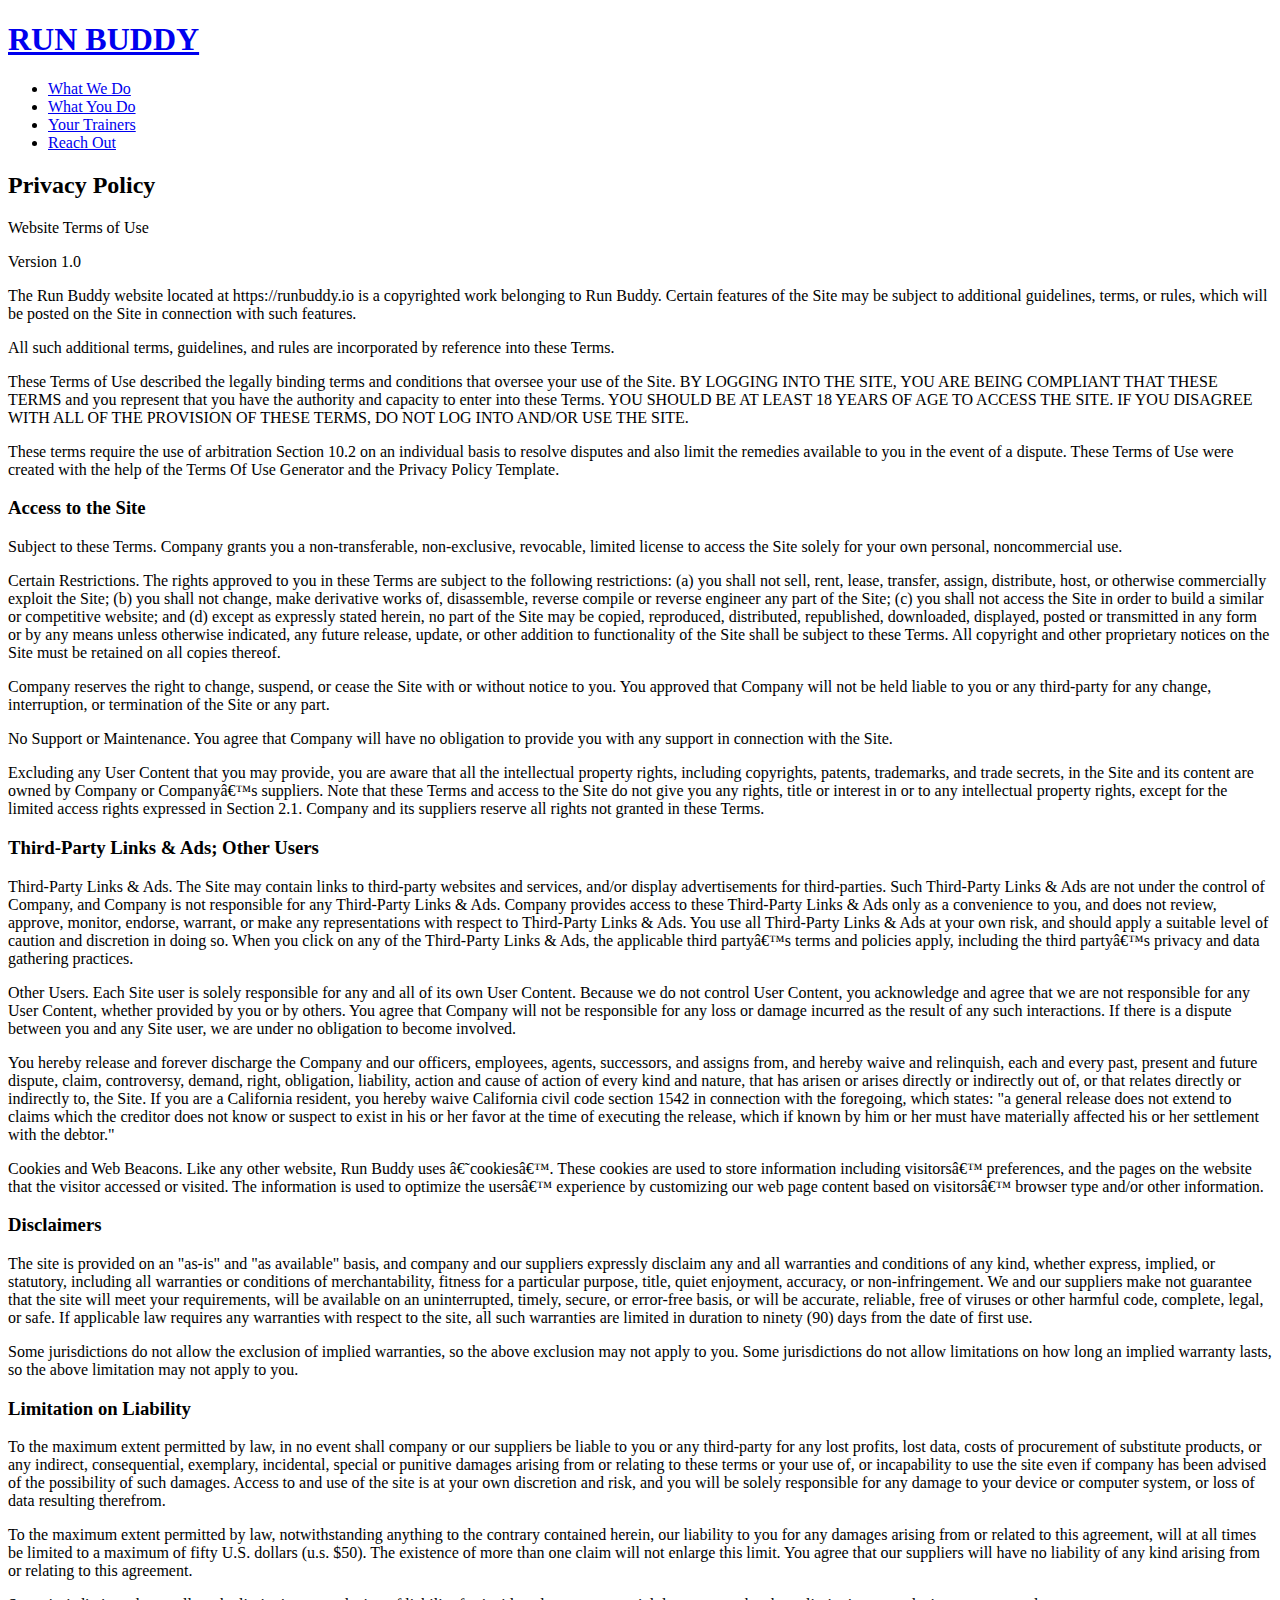
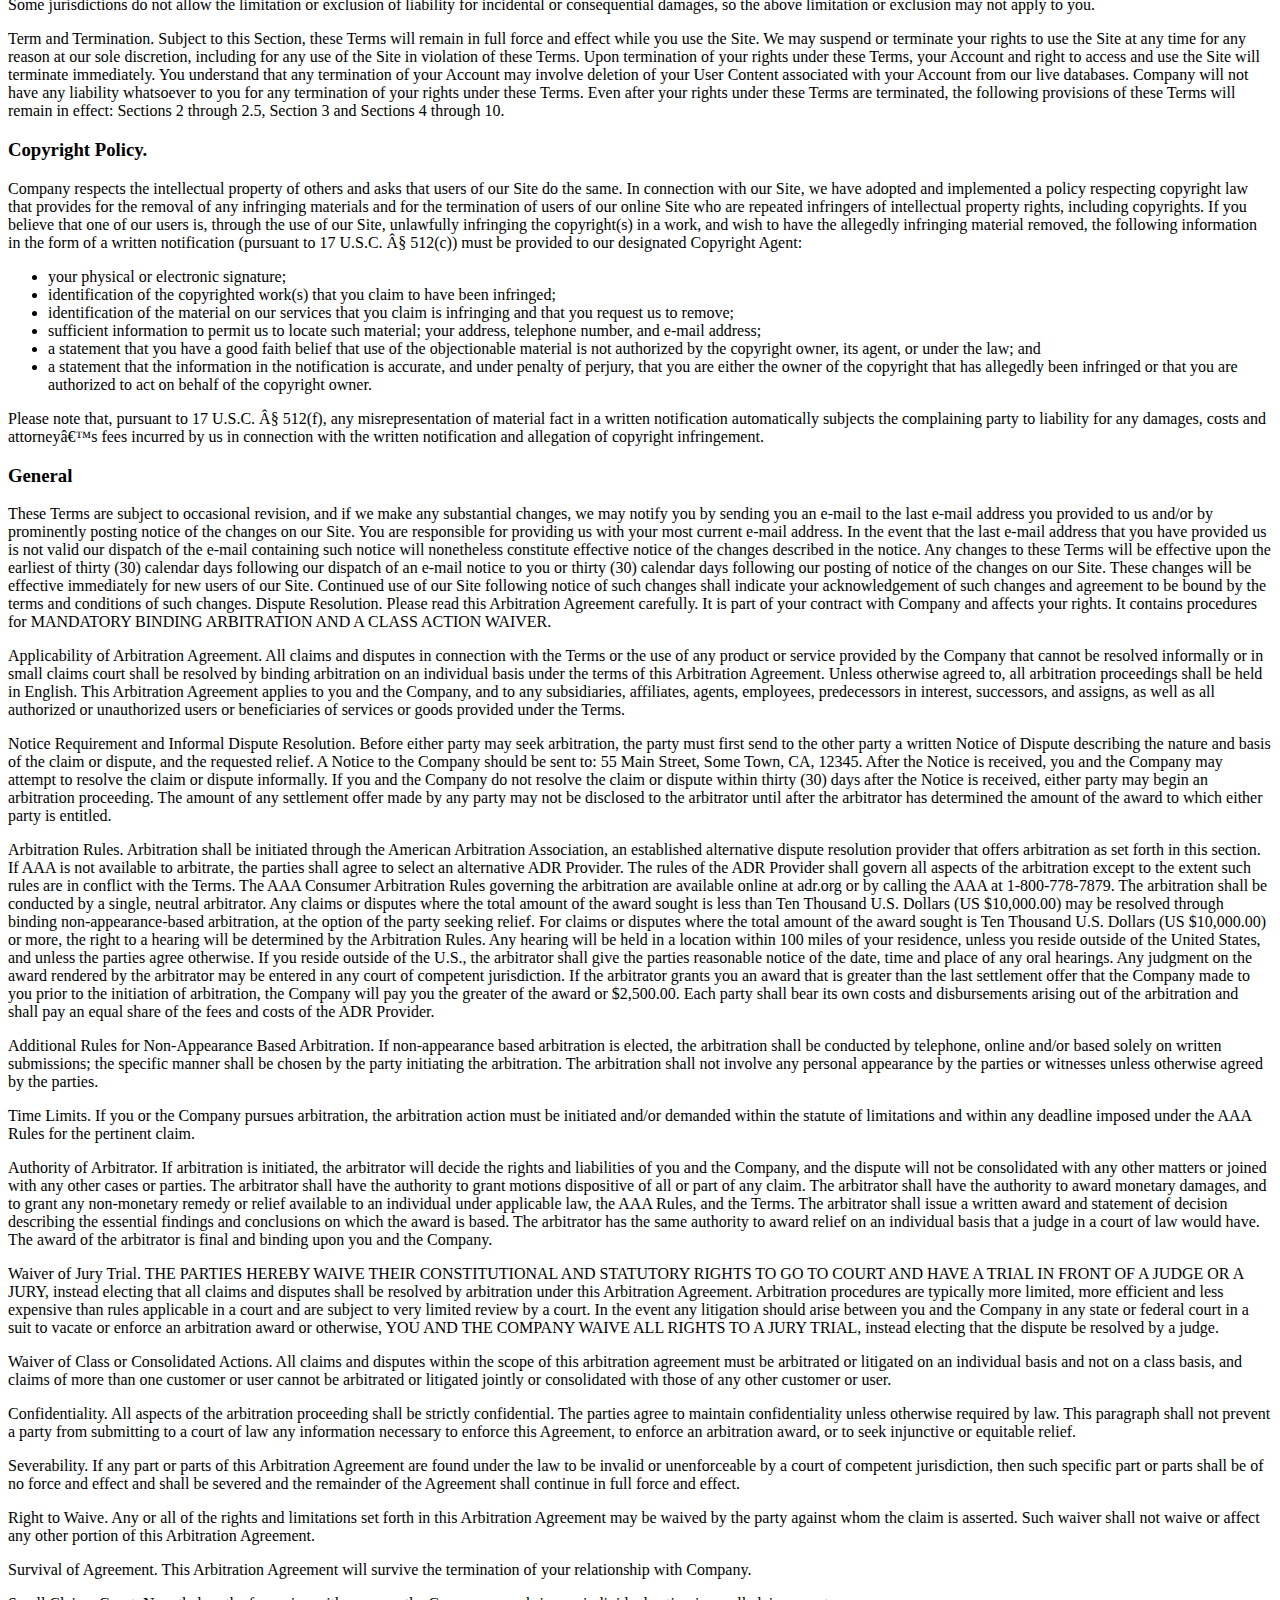
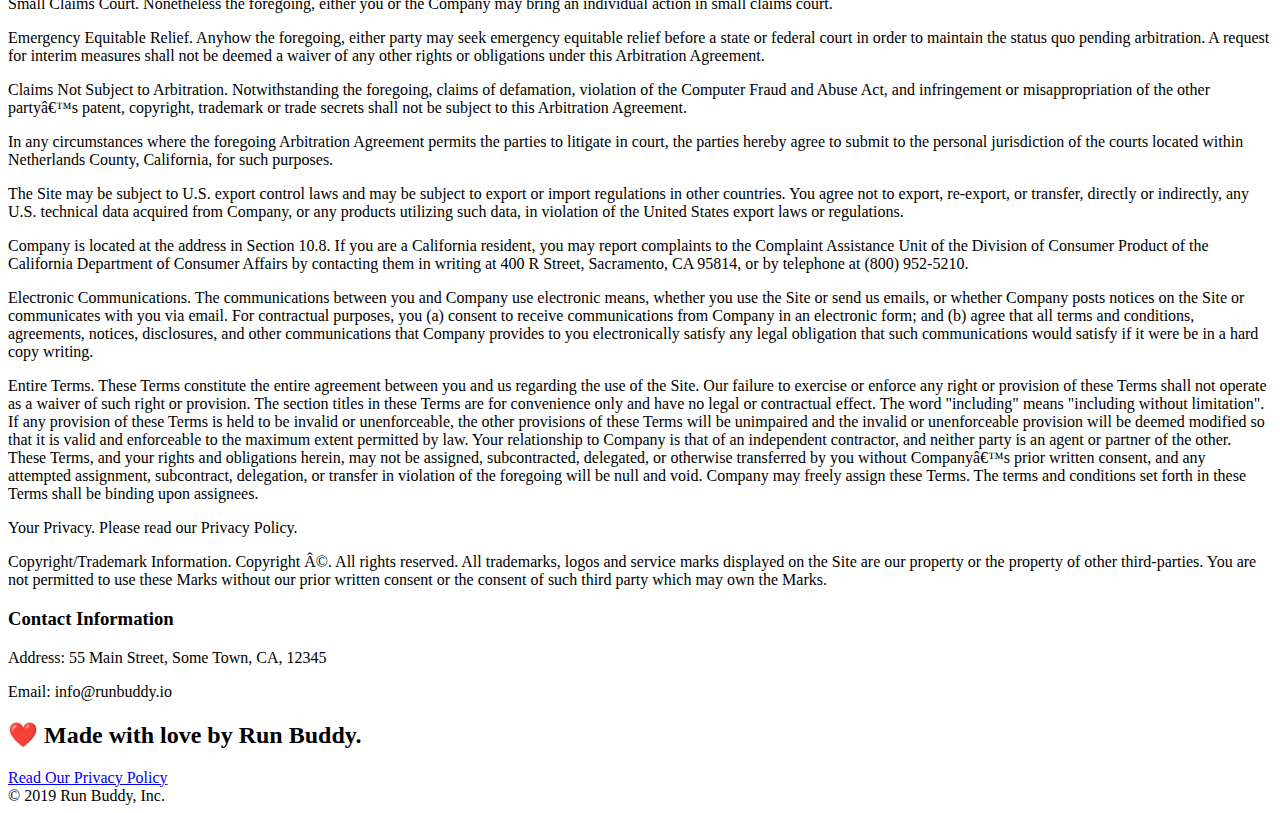
==== privacy-policy.html @ 506a87e5 "privacy policy beggining" ====
<!DOCTYPE html>
<html lang="en">
    <head>
        <meta charset="UTF-8"/>
        <title>Privacy Policy - Run Buddy</title>
    </head>
    <body>
    <header>    
        <h1>
            <a href="/">RUN BUDDY</a>
        </h1>
        <nav> 
            <ul>
                <!--List item element-->
                <li>
                    <!-- Anchor Element -->
                    <a href="./index.html#what-we-do">What We Do</a>
                </li>
                <li>
                    <a href="./index.html#what-you-do">What You Do</a>
                </li>
                <li>
                    <a href="./index.html#your-trainers">Your Trainers</a>
                </li>
                <li>
                    <a href="./index.html#reach-out">Reach Out</a>
                </li>
            </ul>
        </nav>
    </header>
    
    <section class="hero">
        <h2 class="page-title">
            Privacy Policy
        </h2>
    </section>
    <article class="secondary-content">
        <p>
            Website Terms of Use
          </p>
    
          <p>
            Version 1.0
          </p>
    
          <p>
            The Run Buddy website located at https://runbuddy.io is a copyrighted work belonging to Run Buddy. Certain
            features of the Site may be subject to additional guidelines, terms, or rules, which will be posted on the Site
            in connection with such features.
          </p>
    
          <p>
            All such additional terms, guidelines, and rules are incorporated by reference into these Terms.
          </p>
    
          <p>
            These Terms of Use described the legally binding terms and conditions that oversee your use of the Site. BY
            LOGGING INTO THE SITE, YOU ARE BEING COMPLIANT THAT THESE TERMS and you represent that you have the authority
            and capacity to enter into these Terms. YOU SHOULD BE AT LEAST 18 YEARS OF AGE TO ACCESS THE SITE. IF YOU
            DISAGREE WITH ALL OF THE PROVISION OF THESE TERMS, DO NOT LOG INTO AND/OR USE THE SITE.
          </p>
    
          <p>
            These terms require the use of arbitration Section 10.2 on an individual basis to resolve disputes and also
            limit the remedies available to you in the event of a dispute. These Terms of Use were created with the help of
            the Terms Of Use Generator and the Privacy Policy Template.
          </p>
    
          <h3>
            Access to the Site
          </h3>
    
          <p>
            Subject to these Terms. Company grants you a non-transferable, non-exclusive, revocable, limited license to
            access the Site solely for your own personal, noncommercial use.
          </p>
    
          <p>
            Certain Restrictions. The rights approved to you in these Terms are subject to the following restrictions: (a)
            you shall not sell, rent, lease, transfer, assign, distribute, host, or otherwise commercially exploit the Site;
            (b) you shall not change, make derivative works of, disassemble, reverse compile or reverse engineer any part of
            the Site; (c) you shall not access the Site in order to build a similar or competitive website; and (d) except
            as expressly stated herein, no part of the Site may be copied, reproduced, distributed, republished, downloaded,
            displayed, posted or transmitted in any form or by any means unless otherwise indicated, any future release,
            update, or other addition to functionality of the Site shall be subject to these Terms. All copyright and other
            proprietary notices on the Site must be retained on all copies thereof.
          </p>
    
          <p>
            Company reserves the right to change, suspend, or cease the Site with or without notice to you. You approved
            that Company will not be held liable to you or any third-party for any change, interruption, or termination of
            the Site or any part.
          </p>
    
          <p>
            No Support or Maintenance. You agree that Company will have no obligation to provide you with any support in
            connection with the Site.
          </p>
    
          <p>
            Excluding any User Content that you may provide, you are aware that all the intellectual property rights,
            including copyrights, patents, trademarks, and trade secrets, in the Site and its content are owned by Company
            or Companyâ€™s suppliers. Note that these Terms and access to the Site do not give you any rights, title or
            interest in or to any intellectual property rights, except for the limited access rights expressed in Section
            2.1. Company and its suppliers reserve all rights not granted in these Terms.
          </p>
    
          <h3>
            Third-Party Links & Ads; Other Users
          </h3>
    
          <p>
            Third-Party Links & Ads. The Site may contain links to third-party websites and services, and/or display
            advertisements for third-parties. Such Third-Party Links & Ads are not under the control of Company, and Company
            is not responsible for any Third-Party Links & Ads. Company provides access to these Third-Party Links & Ads
            only as a convenience to you, and does not review, approve, monitor, endorse, warrant, or make any
            representations with respect to Third-Party Links & Ads. You use all Third-Party Links & Ads at your own risk,
            and should apply a suitable level of caution and discretion in doing so. When you click on any of the
            Third-Party Links & Ads, the applicable third partyâ€™s terms and policies apply, including the third partyâ€™s
            privacy and data gathering practices.
          </p>
    
          <p>
            Other Users. Each Site user is solely responsible for any and all of its own User Content. Because we do not
            control User Content, you acknowledge and agree that we are not responsible for any User Content, whether
            provided by you or by others. You agree that Company will not be responsible for any loss or damage incurred as
            the result of any such interactions. If there is a dispute between you and any Site user, we are under no
            obligation to become involved.
          </p>
    
          <p>
            You hereby release and forever discharge the Company and our officers, employees, agents, successors, and
            assigns from, and hereby waive and relinquish, each and every past, present and future dispute, claim,
            controversy, demand, right, obligation, liability, action and cause of action of every kind and nature, that has
            arisen or arises directly or indirectly out of, or that relates directly or indirectly to, the Site. If you are
            a California resident, you hereby waive California civil code section 1542 in connection with the foregoing,
            which states: "a general release does not extend to claims which the creditor does not know or suspect to exist
            in his or her favor at the time of executing the release, which if known by him or her must have materially
            affected his or her settlement with the debtor."
          </p>
    
          <p>
            Cookies and Web Beacons. Like any other website, Run Buddy uses â€˜cookiesâ€™. These cookies are used to store
            information including visitorsâ€™ preferences, and the pages on the website that the visitor accessed or visited.
            The information is used to optimize the usersâ€™ experience by customizing our web page content based on visitorsâ€™
            browser type and/or other information.
          </p>
    
          <h3>
            Disclaimers
          </h3>
    
          <p>
            The site is provided on an "as-is" and "as available" basis, and company and our suppliers expressly disclaim
            any and all warranties and conditions of any kind, whether express, implied, or statutory, including all
            warranties or conditions of merchantability, fitness for a particular purpose, title, quiet enjoyment, accuracy,
            or non-infringement. We and our suppliers make not guarantee that the site will meet your requirements, will be
            available on an uninterrupted, timely, secure, or error-free basis, or will be accurate, reliable, free of
            viruses or other harmful code, complete, legal, or safe. If applicable law requires any warranties with respect
            to the site, all such warranties are limited in duration to ninety (90) days from the date of first use.
          </p>
    
          <p>
            Some jurisdictions do not allow the exclusion of implied warranties, so the above exclusion may not apply to
            you. Some jurisdictions do not allow limitations on how long an implied warranty lasts, so the above limitation
            may not apply to you.
          </p>
    
          <h3>
            Limitation on Liability
          </h3>
    
          <p>
            To the maximum extent permitted by law, in no event shall company or our suppliers be liable to you or any
            third-party for any lost profits, lost data, costs of procurement of substitute products, or any indirect,
            consequential, exemplary, incidental, special or punitive damages arising from or relating to these terms or
            your use of, or incapability to use the site even if company has been advised of the possibility of such
            damages. Access to and use of the site is at your own discretion and risk, and you will be solely responsible
            for any damage to your device or computer system, or loss of data resulting therefrom.
          </p>
    
          <p>
            To the maximum extent permitted by law, notwithstanding anything to the contrary contained herein, our liability
            to you for any damages arising from or related to this agreement, will at all times be limited to a maximum of
            fifty U.S. dollars (u.s. $50). The existence of more than one claim will not enlarge this limit. You agree that
            our suppliers will have no liability of any kind arising from or relating to this agreement.
          </p>
    
          <p>
            Some jurisdictions do not allow the limitation or exclusion of liability for incidental or consequential
            damages, so the above limitation or exclusion may not apply to you.
          </p>
    
          <p>
            Term and Termination. Subject to this Section, these Terms will remain in full force and effect while you use
            the Site. We may suspend or terminate your rights to use the Site at any time for any reason at our sole
            discretion, including for any use of the Site in violation of these Terms. Upon termination of your rights under
            these Terms, your Account and right to access and use the Site will terminate immediately. You understand that
            any termination of your Account may involve deletion of your User Content associated with your Account from our
            live databases. Company will not have any liability whatsoever to you for any termination of your rights under
            these Terms. Even after your rights under these Terms are terminated, the following provisions of these Terms
            will remain in effect: Sections 2 through 2.5, Section 3 and Sections 4 through 10.
          </p>
    
          <h3>
            Copyright Policy.
          </h3>
    
          <p>
            Company respects the intellectual property of others and asks that users of our Site do the same. In connection
            with our Site, we have adopted and implemented a policy respecting copyright law that provides for the removal
            of any infringing materials and for the termination of users of our online Site who are repeated infringers of
            intellectual property rights, including copyrights. If you believe that one of our users is, through the use of
            our Site, unlawfully infringing the copyright(s) in a work, and wish to have the allegedly infringing material
            removed, the following information in the form of a written notification (pursuant to 17 U.S.C. Â§ 512(c)) must
            be provided to our designated Copyright Agent:
          </p>
    
          <ul>
            <li>
              your physical or electronic signature;
            </li>
            <li>
              identification of the copyrighted work(s) that you claim to have been infringed;
            </li>
            <li>
              identification of the material on our services that you claim is infringing and that you request us to remove;
            </li>
            <li>
              sufficient information to permit us to locate such material; your address, telephone number, and e-mail
              address;
            </li>
            <li>
              a statement that you have a good faith belief that use of the objectionable material is not authorized by the
              copyright owner, its agent, or under the law; and
            </li>
            <li>
              a statement that the information in the notification is accurate, and under penalty of perjury, that you are
              either the owner of the copyright that has allegedly been infringed or that you are authorized to act on
              behalf of the copyright owner.
            </li>
          </ul>
    
          <p>
            Please note that, pursuant to 17 U.S.C. Â§ 512(f), any misrepresentation of material fact in a written
            notification automatically subjects the complaining party to liability for any damages, costs and attorneyâ€™s
            fees incurred by us in connection with the written notification and allegation of copyright infringement.
          </p>
    
          <h3>
            General
          </h3>
    
          <p>
            These Terms are subject to occasional revision, and if we make any substantial changes, we may notify you by
            sending you an e-mail to the last e-mail address you provided to us and/or by prominently posting notice of the
            changes on our Site. You are responsible for providing us with your most current e-mail address. In the event
            that the last e-mail address that you have provided us is not valid our dispatch of the e-mail containing such
            notice will nonetheless constitute effective notice of the changes described in the notice. Any changes to these
            Terms will be effective upon the earliest of thirty (30) calendar days following our dispatch of an e-mail
            notice to you or thirty (30) calendar days following our posting of notice of the changes on our Site. These
            changes will be effective immediately for new users of our Site. Continued use of our Site following notice of
            such changes shall indicate your acknowledgement of such changes and agreement to be bound by the terms and
            conditions of such changes. Dispute Resolution. Please read this Arbitration Agreement carefully. It is part of
            your contract with Company and affects your rights. It contains procedures for MANDATORY BINDING ARBITRATION AND
            A CLASS ACTION WAIVER.
          </p>
    
          <p>
            Applicability of Arbitration Agreement. All claims and disputes in connection with the Terms or the use of any
            product or service provided by the Company that cannot be resolved informally or in small claims court shall be
            resolved by binding arbitration on an individual basis under the terms of this Arbitration Agreement. Unless
            otherwise agreed to, all arbitration proceedings shall be held in English. This Arbitration Agreement applies to
            you and the Company, and to any subsidiaries, affiliates, agents, employees, predecessors in interest,
            successors, and assigns, as well as all authorized or unauthorized users or beneficiaries of services or goods
            provided under the Terms.
          </p>
    
          <p>
            Notice Requirement and Informal Dispute Resolution. Before either party may seek arbitration, the party must
            first send to the other party a written Notice of Dispute describing the nature and basis of the claim or
            dispute, and the requested relief. A Notice to the Company should be sent to: 55 Main Street, Some Town, CA,
            12345. After the Notice is received, you and the Company may attempt to resolve the claim or dispute informally.
            If you and the Company do not resolve the claim or dispute within thirty (30) days after the Notice is received,
            either party may begin an arbitration proceeding. The amount of any settlement offer made by any party may not
            be disclosed to the arbitrator until after the arbitrator has determined the amount of the award to which either
            party is entitled.
          </p>
    
          <p>
            Arbitration Rules. Arbitration shall be initiated through the American Arbitration Association, an established
            alternative dispute resolution provider that offers arbitration as set forth in this section. If AAA is not
            available to arbitrate, the parties shall agree to select an alternative ADR Provider. The rules of the ADR
            Provider shall govern all aspects of the arbitration except to the extent such rules are in conflict with the
            Terms. The AAA Consumer Arbitration Rules governing the arbitration are available online at adr.org or by
            calling the AAA at 1-800-778-7879. The arbitration shall be conducted by a single, neutral arbitrator. Any
            claims or disputes where the total amount of the award sought is less than Ten Thousand U.S. Dollars (US
            $10,000.00) may be resolved through binding non-appearance-based arbitration, at the option of the party seeking
            relief. For claims or disputes where the total amount of the award sought is Ten Thousand U.S. Dollars (US
            $10,000.00) or more, the right to a hearing will be determined by the Arbitration Rules. Any hearing will be
            held in a location within 100 miles of your residence, unless you reside outside of the United States, and
            unless the parties agree otherwise. If you reside outside of the U.S., the arbitrator shall give the parties
            reasonable notice of the date, time and place of any oral hearings. Any judgment on the award rendered by the
            arbitrator may be entered in any court of competent jurisdiction. If the arbitrator grants you an award that is
            greater than the last settlement offer that the Company made to you prior to the initiation of arbitration, the
            Company will pay you the greater of the award or $2,500.00. Each party shall bear its own costs and
            disbursements arising out of the arbitration and shall pay an equal share of the fees and costs of the ADR
            Provider.
          </p>
    
          <p>
            Additional Rules for Non-Appearance Based Arbitration. If non-appearance based arbitration is elected, the
            arbitration shall be conducted by telephone, online and/or based solely on written submissions; the specific
            manner shall be chosen by the party initiating the arbitration. The arbitration shall not involve any personal
            appearance by the parties or witnesses unless otherwise agreed by the parties.
          </p>
    
          <p>
            Time Limits. If you or the Company pursues arbitration, the arbitration action must be initiated and/or demanded
            within the statute of limitations and within any deadline imposed under the AAA Rules for the pertinent claim.
          </p>
    
          <p>
            Authority of Arbitrator. If arbitration is initiated, the arbitrator will decide the rights and liabilities of
            you and the Company, and the dispute will not be consolidated with any other matters or joined with any other
            cases or parties. The arbitrator shall have the authority to grant motions dispositive of all or part of any
            claim. The arbitrator shall have the authority to award monetary damages, and to grant any non-monetary remedy
            or relief available to an individual under applicable law, the AAA Rules, and the Terms. The arbitrator shall
            issue a written award and statement of decision describing the essential findings and conclusions on which the
            award is based. The arbitrator has the same authority to award relief on an individual basis that a judge in a
            court of law would have. The award of the arbitrator is final and binding upon you and the Company.
          </p>
    
          <p>
            Waiver of Jury Trial. THE PARTIES HEREBY WAIVE THEIR CONSTITUTIONAL AND STATUTORY RIGHTS TO GO TO COURT AND HAVE
            A TRIAL IN FRONT OF A JUDGE OR A JURY, instead electing that all claims and disputes shall be resolved by
            arbitration under this Arbitration Agreement. Arbitration procedures are typically more limited, more efficient
            and less expensive than rules applicable in a court and are subject to very limited review by a court. In the
            event any litigation should arise between you and the Company in any state or federal court in a suit to vacate
            or enforce an arbitration award or otherwise, YOU AND THE COMPANY WAIVE ALL RIGHTS TO A JURY TRIAL, instead
            electing that the dispute be resolved by a judge.
          </p>
    
          <p>
            Waiver of Class or Consolidated Actions. All claims and disputes within the scope of this arbitration agreement
            must be arbitrated or litigated on an individual basis and not on a class basis, and claims of more than one
            customer or user cannot be arbitrated or litigated jointly or consolidated with those of any other customer or
            user.
          </p>
    
          <p>
            Confidentiality. All aspects of the arbitration proceeding shall be strictly confidential. The parties agree to
            maintain confidentiality unless otherwise required by law. This paragraph shall not prevent a party from
            submitting to a court of law any information necessary to enforce this Agreement, to enforce an arbitration
            award, or to seek injunctive or equitable relief.
          </p>
    
          <p>
            Severability. If any part or parts of this Arbitration Agreement are found under the law to be invalid or
            unenforceable by a court of competent jurisdiction, then such specific part or parts shall be of no force and
            effect and shall be severed and the remainder of the Agreement shall continue in full force and effect.
          </p>
    
          <p>
            Right to Waive. Any or all of the rights and limitations set forth in this Arbitration Agreement may be waived
            by the party against whom the claim is asserted. Such waiver shall not waive or affect any other portion of this
            Arbitration Agreement.
          </p>
    
          <p>
            Survival of Agreement. This Arbitration Agreement will survive the termination of your relationship with
            Company.
          </p>
    
          <p>
            Small Claims Court. Nonetheless the foregoing, either you or the Company may bring an individual action in small
            claims court.
          </p>
    
          <p>
            Emergency Equitable Relief. Anyhow the foregoing, either party may seek emergency equitable relief before a
            state or federal court in order to maintain the status quo pending arbitration. A request for interim measures
            shall not be deemed a waiver of any other rights or obligations under this Arbitration Agreement.
          </p>
    
          <p>
            Claims Not Subject to Arbitration. Notwithstanding the foregoing, claims of defamation, violation of the
            Computer Fraud and Abuse Act, and infringement or misappropriation of the other partyâ€™s patent, copyright,
            trademark or trade secrets shall not be subject to this Arbitration Agreement.
          </p>
    
          <p>
            In any circumstances where the foregoing Arbitration Agreement permits the parties to litigate in court, the
            parties hereby agree to submit to the personal jurisdiction of the courts located within Netherlands County,
            California, for such purposes.
          </p>
    
          <p>
            The Site may be subject to U.S. export control laws and may be subject to export or import regulations in other
            countries. You agree not to export, re-export, or transfer, directly or indirectly, any U.S. technical data
            acquired from Company, or any products utilizing such data, in violation of the United States export laws or
            regulations.
          </p>
    
          <p>
            Company is located at the address in Section 10.8. If you are a California resident, you may report complaints
            to the Complaint Assistance Unit of the Division of Consumer Product of the California Department of Consumer
            Affairs by contacting them in writing at 400 R Street, Sacramento, CA 95814, or by telephone at (800) 952-5210.
          </p>
    
          <p>
            Electronic Communications. The communications between you and Company use electronic means, whether you use the
            Site or send us emails, or whether Company posts notices on the Site or communicates with you via email. For
            contractual purposes, you (a) consent to receive communications from Company in an electronic form; and (b)
            agree that all terms and conditions, agreements, notices, disclosures, and other communications that Company
            provides to you electronically satisfy any legal obligation that such communications would satisfy if it were be
            in a hard copy writing.
          </p>
    
          <p>
            Entire Terms. These Terms constitute the entire agreement between you and us regarding the use of the Site. Our
            failure to exercise or enforce any right or provision of these Terms shall not operate as a waiver of such right
            or provision. The section titles in these Terms are for convenience only and have no legal or contractual
            effect. The word "including" means "including without limitation". If any provision of these Terms is held to be
            invalid or unenforceable, the other provisions of these Terms will be unimpaired and the invalid or
            unenforceable provision will be deemed modified so that it is valid and enforceable to the maximum extent
            permitted by law. Your relationship to Company is that of an independent contractor, and neither party is an
            agent or partner of the other. These Terms, and your rights and obligations herein, may not be assigned,
            subcontracted, delegated, or otherwise transferred by you without Companyâ€™s prior written consent, and any
            attempted assignment, subcontract, delegation, or transfer in violation of the foregoing will be null and void.
            Company may freely assign these Terms. The terms and conditions set forth in these Terms shall be binding upon
            assignees.
          </p>
    
          <p>
            Your Privacy. Please read our Privacy Policy.
          </p>
    
          <p>
            Copyright/Trademark Information. Copyright Â©. All rights reserved. All trademarks, logos and service marks
            displayed on the Site are our property or the property of other third-parties. You are not permitted to use
            these Marks without our prior written consent or the consent of such third party which may own the Marks.
          </p>
    
          <h3>
            Contact Information
          </h3>
    
          <p>
            Address: 55 Main Street, Some Town, CA, 12345
          </p>
    
          <p>
            Email: info@runbuddy.io
          </p>
    </article>

      <footer>
        <h2> &#10084;&#65039 Made with love by Run Buddy.</h2>
        <div>
            <a href="./privacy-policy.html">Read Our Privacy Policy</a><br/>
            &copy; 2019 Run Buddy, Inc.
        </div>
    </footer>
    </body>
</html>
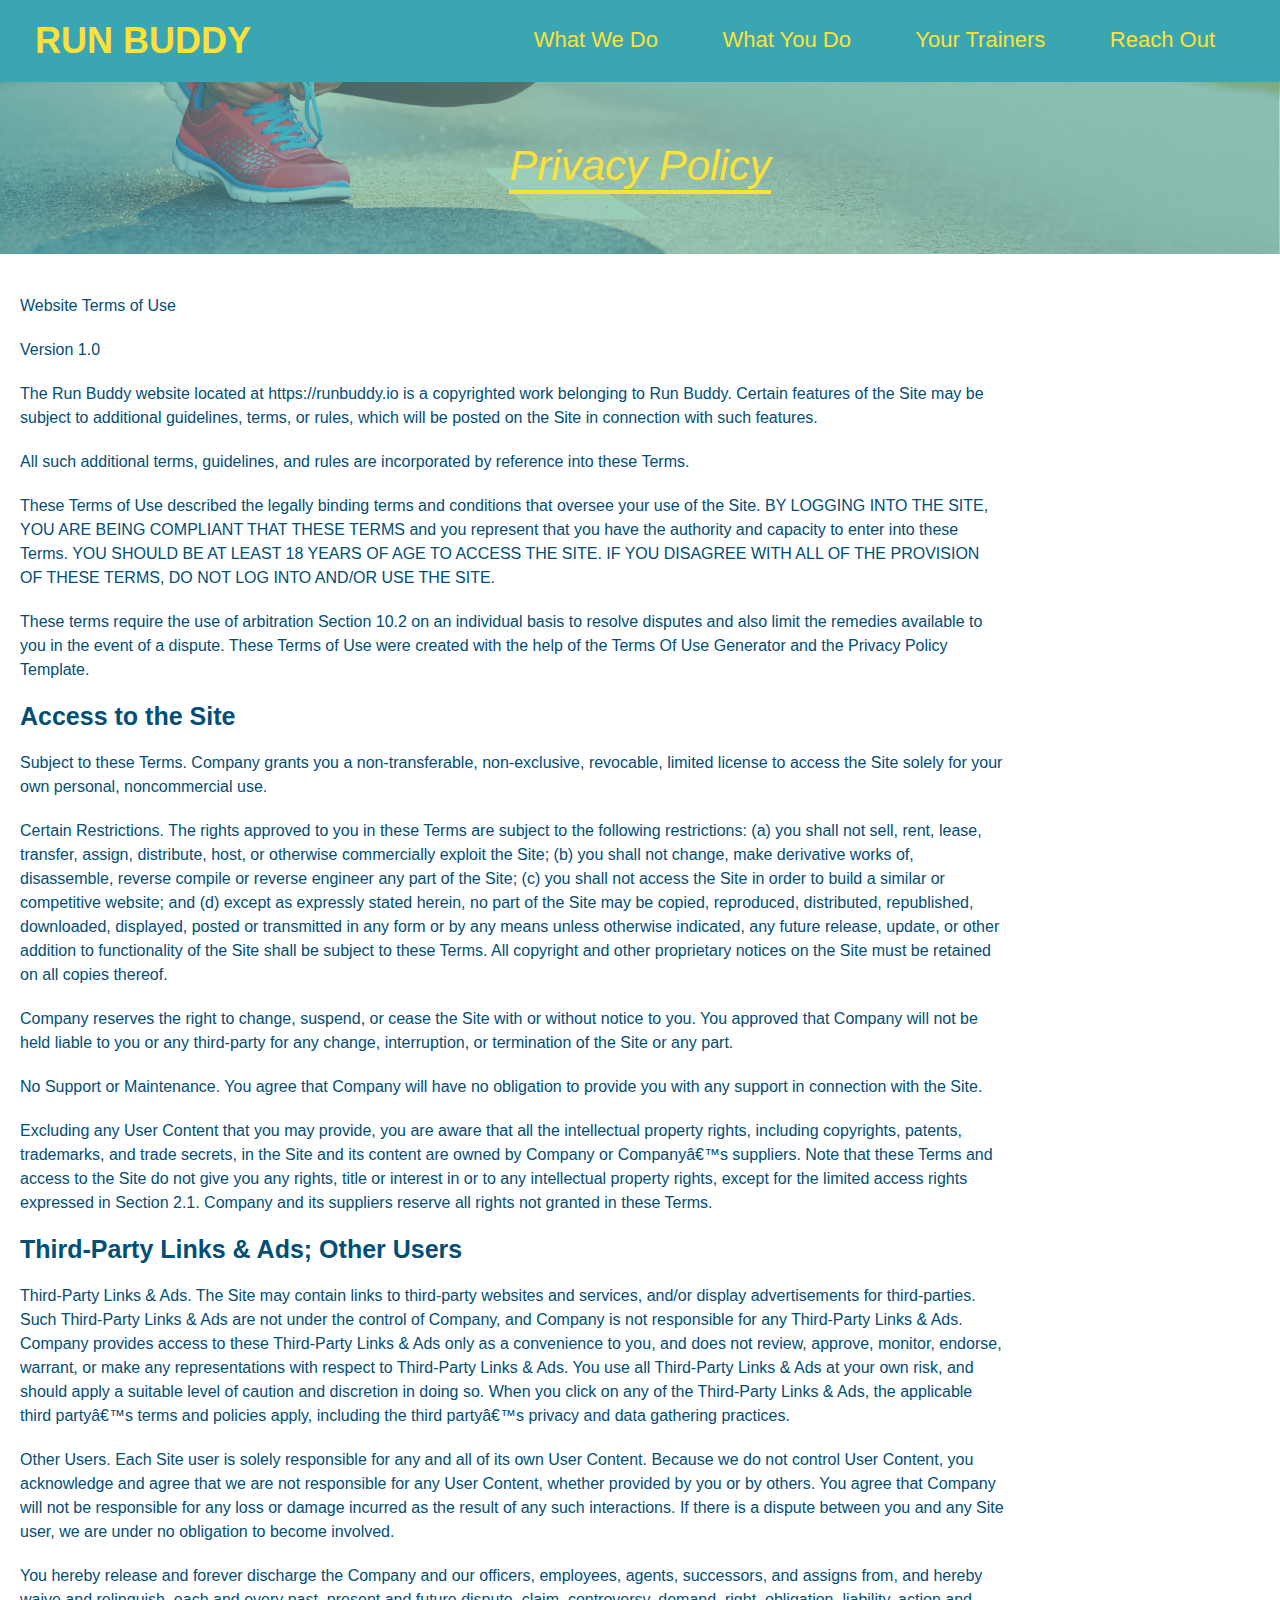
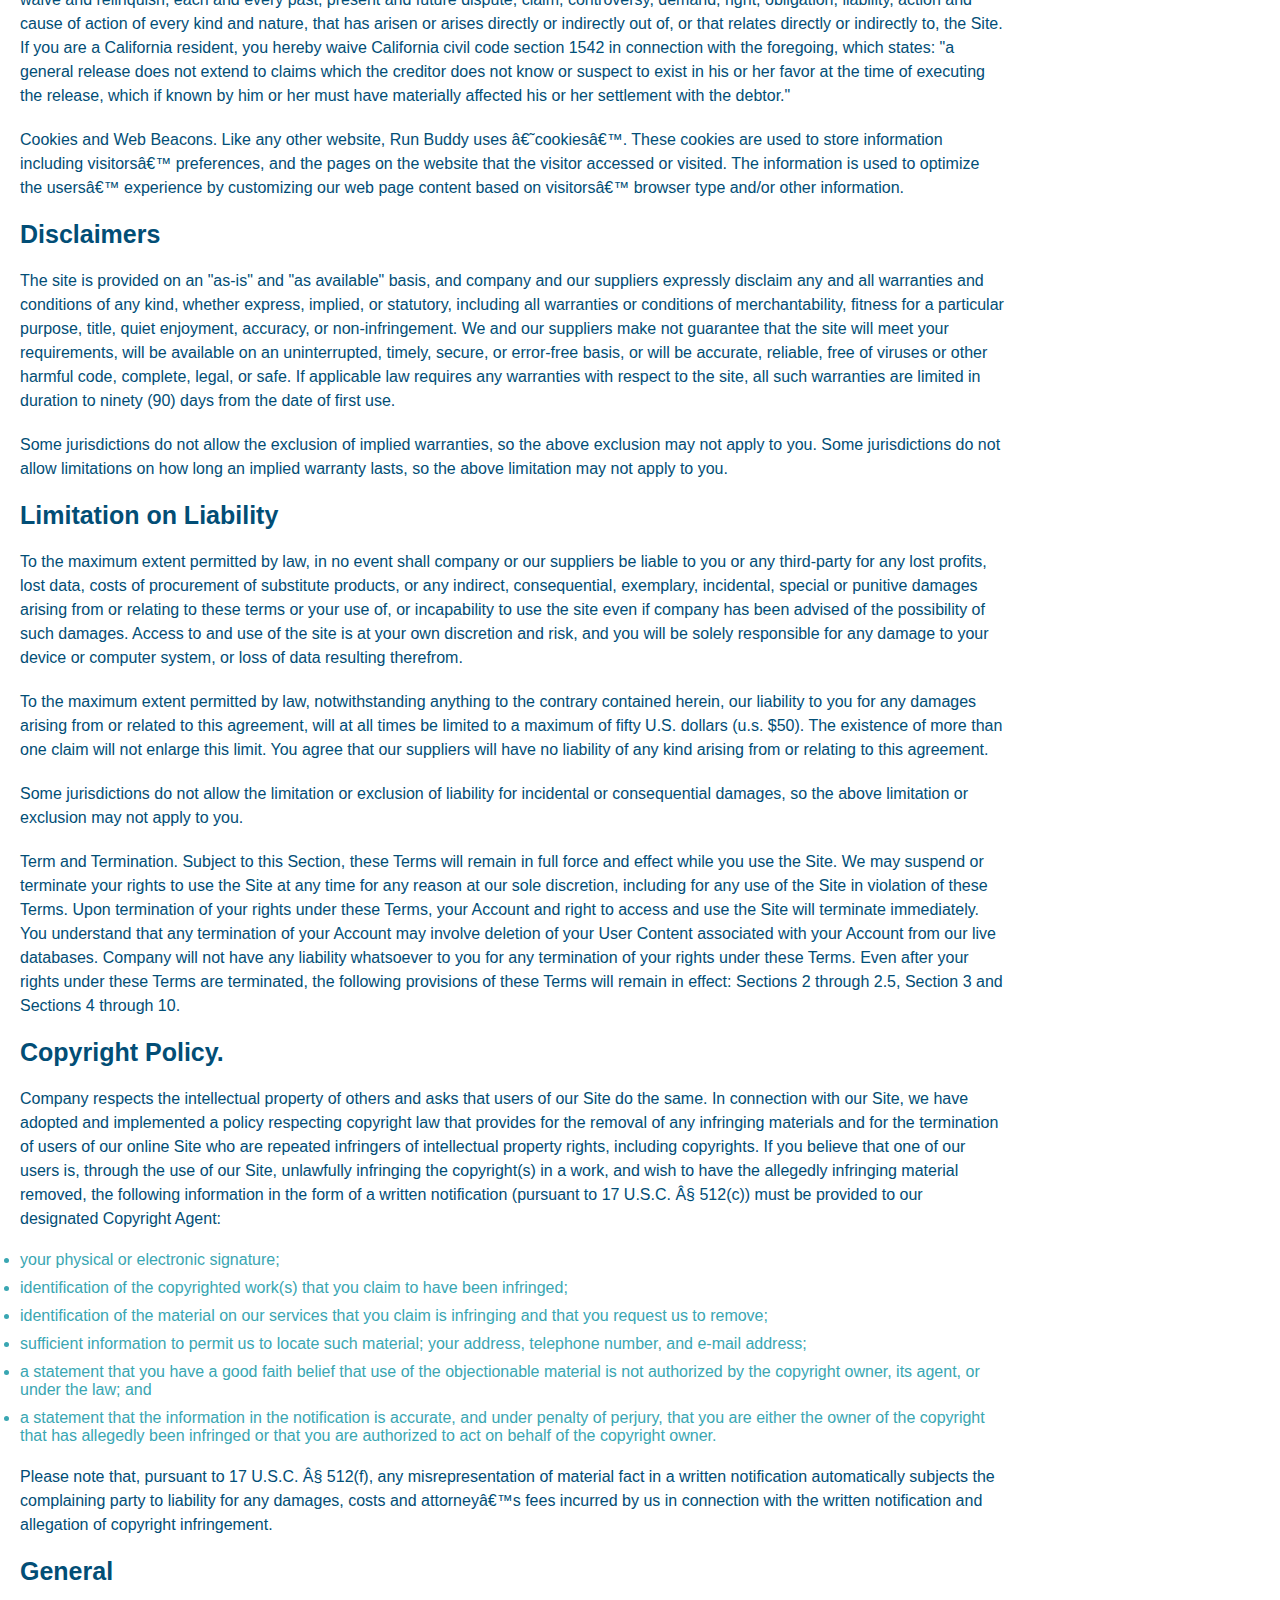
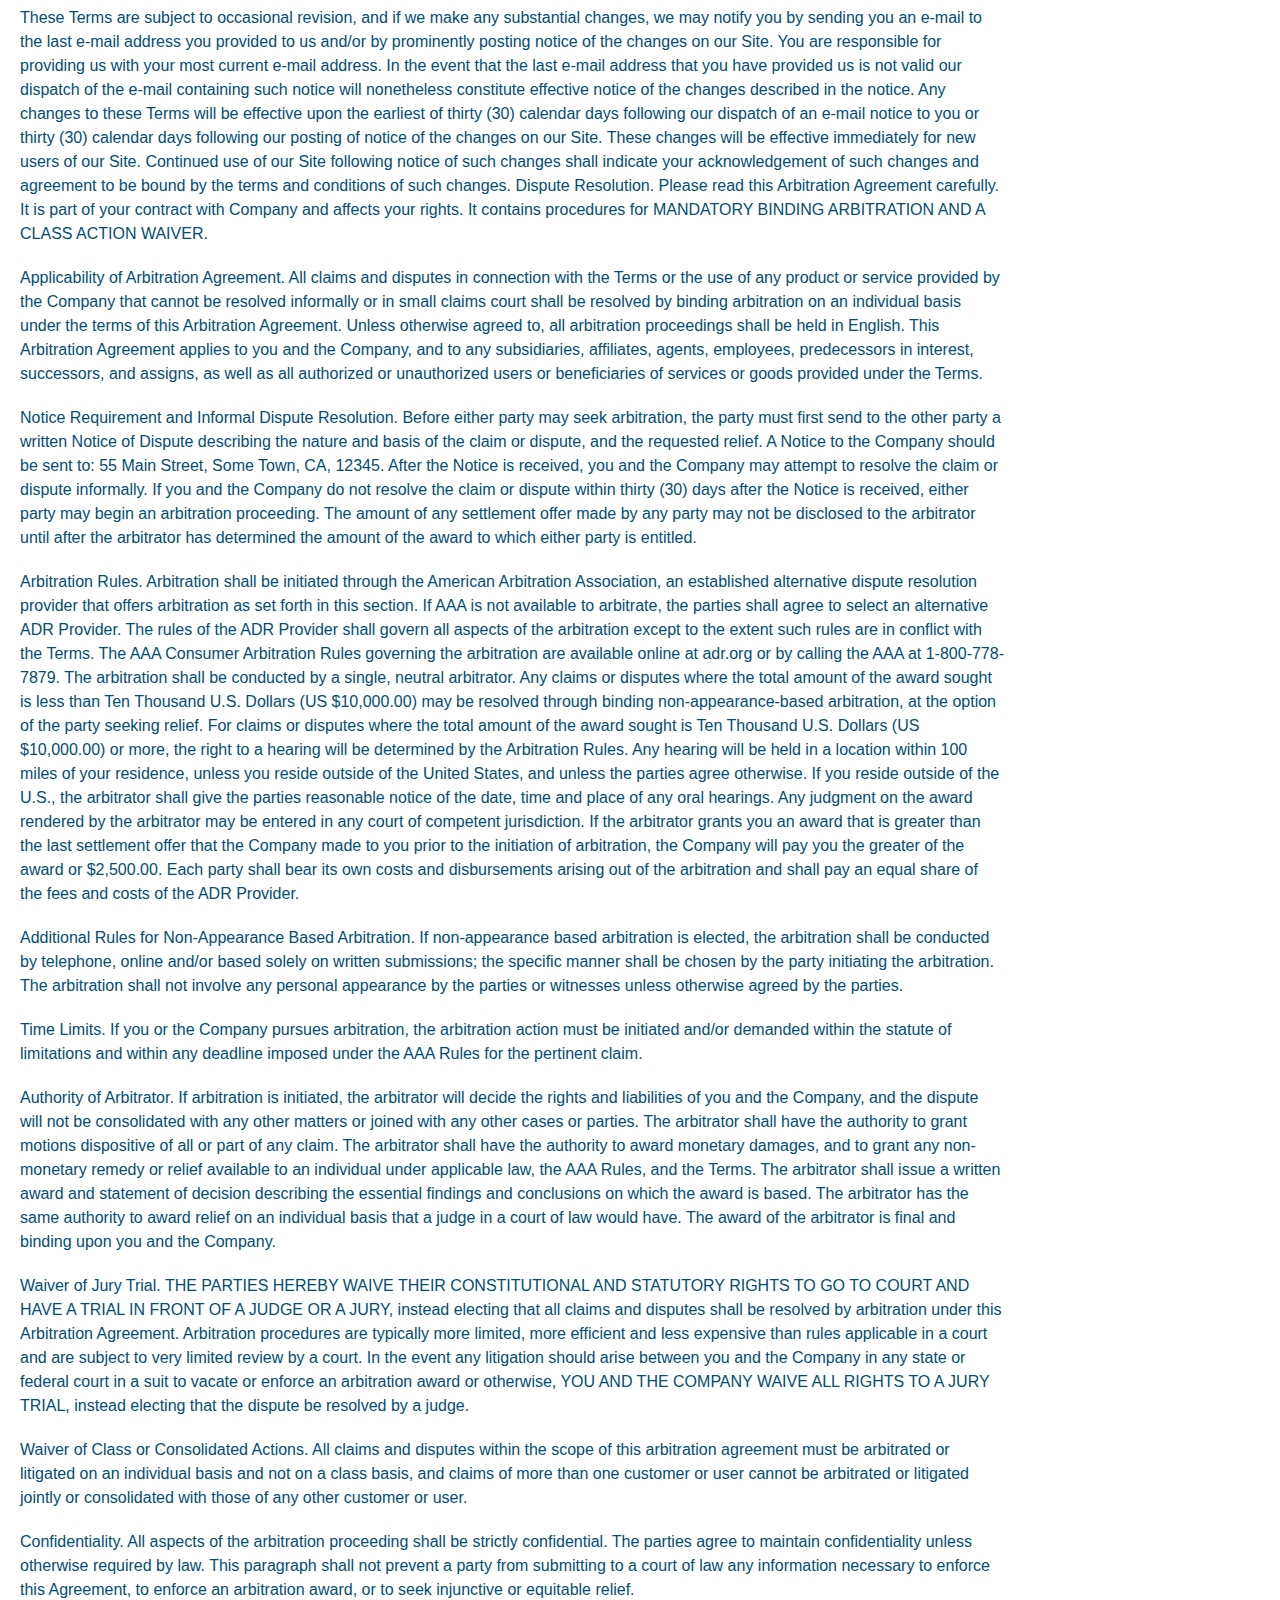
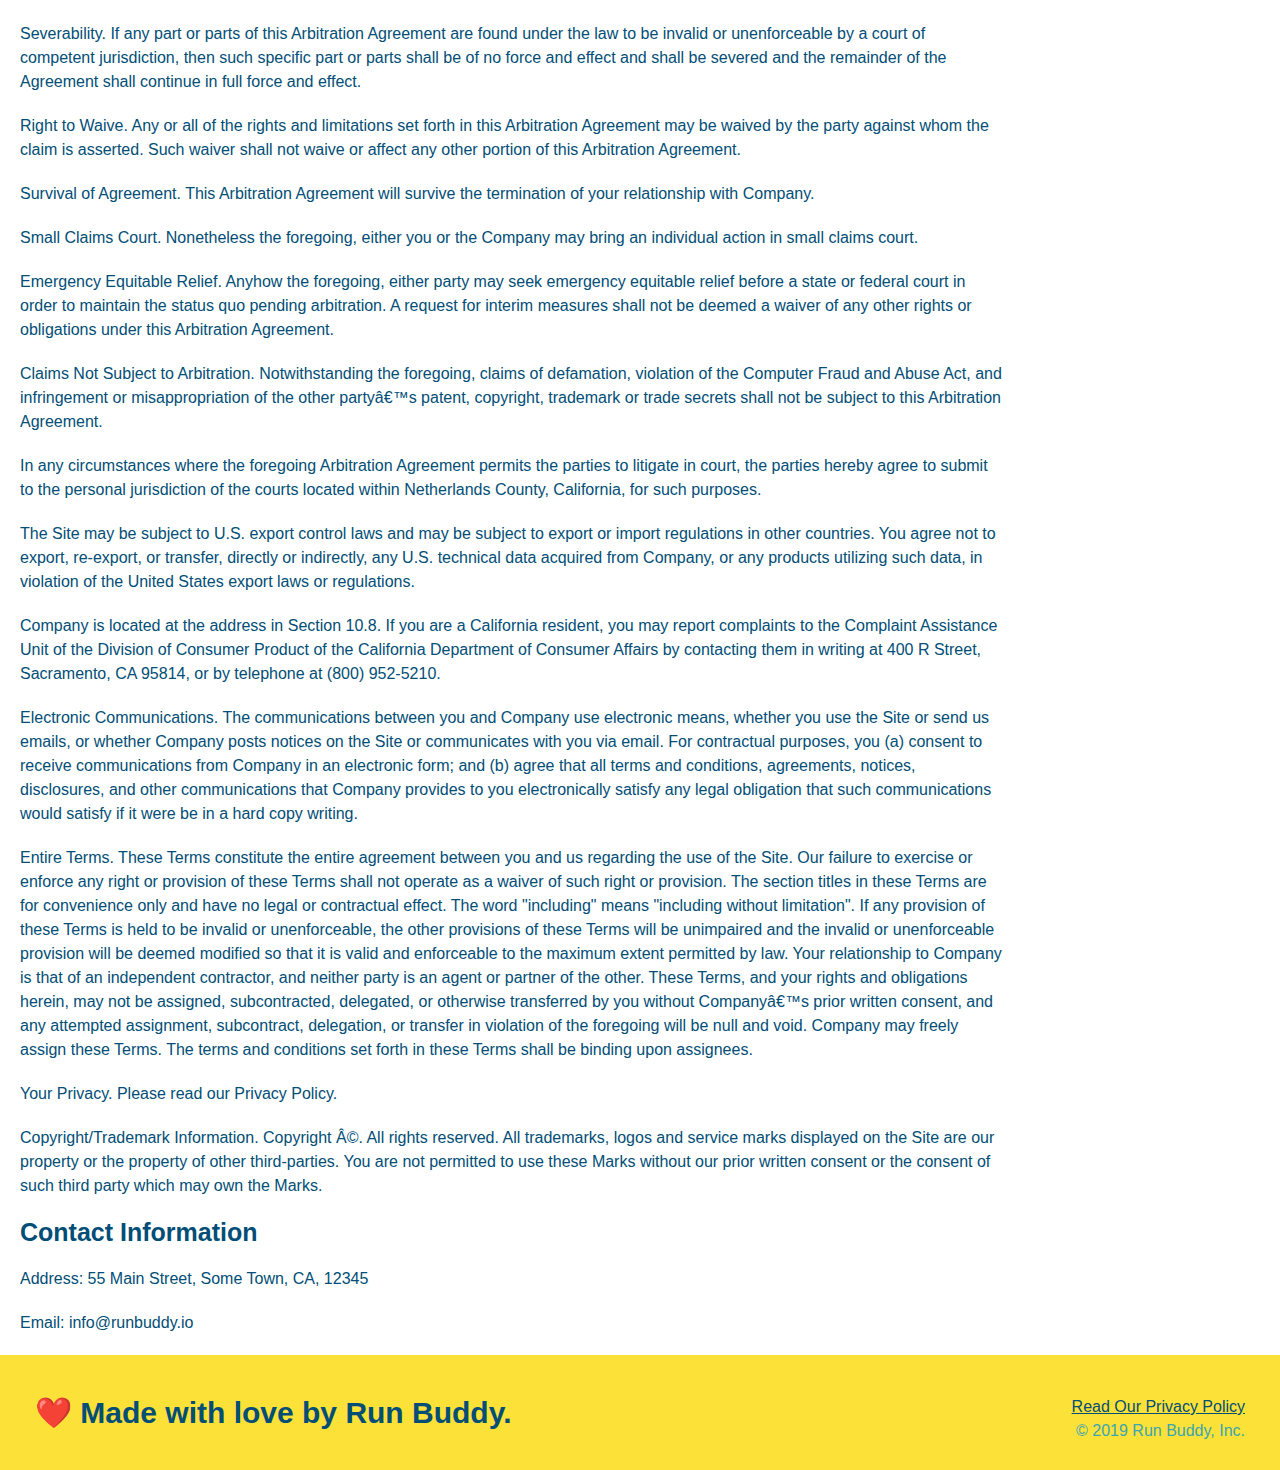
==== commit 42bbb408: "privacy policy" ====
--- a/privacy-policy.html
+++ b/privacy-policy.html
@@ -4,6 +4,8 @@
         <meta charset="UTF-8"/>
         <title>Privacy Policy - Run Buddy</title>
     </head>
+    <link rel="stylesheet" href="./assets/css/style.css">
+    <link rel="stylesheet" href="./assets/css/secondary-styles.css">
     <body>
     <header>    
         <h1>
@@ -29,7 +31,7 @@
         </nav>
     </header>
     
-    <section class="hero">
+    <section class="hero hero-secondary">
         <h2 class="page-title">
             Privacy Policy
         </h2>
--- a/assets/css/style.css
+++ b/assets/css/style.css
@@ -0,0 +1,248 @@
+* {
+    margin: 0;
+    padding: 0;
+    box-sizing: border-box;
+}
+h1 {
+    color: blue;
+    font-size: 100px;
+}
+body{
+    /* more on this crazy value*/
+    font-family: Arial, Helvetica, sans-serif;
+    color: #39a6b2;
+}
+/* apply styles to <header> */
+header{
+    padding: 20px 35px;
+    background-color: #39a6b2;
+}
+header h1{
+    font-weight: bold;
+    font-size: 36px;
+    color: #fce138;
+    margin: 0;
+    display: inline;
+}
+header a{
+    color: #fce138;
+    text-decoration: none;
+}
+header nav{
+    float: right;
+    margin: 7px 0;
+}
+header nav ul li{
+    display: inline;
+}
+header nav ul li a{
+    margin: 0 30px;
+    font-weight: lighter;
+    font-size: 22px;
+}
+footer{
+    background: #fce138;
+    width: 100%;
+    padding: 40px 35px;
+}
+footer h2{
+    display: inline;
+    color: #024e76;
+    font-size: 30px;
+    margin: 0;
+}
+footer div{
+    float: right;
+    line-height: 1.5;
+    text-align: right;
+}
+footer a{
+    color: #024e76;
+}
+section {
+    padding: 60px;
+}
+
+.hero { 
+    background-image: url("../Images/hero-bg.jpg");
+    height: 600px;
+    background-size: cover;
+    background-position: center;
+    position: relative;
+}
+.hero-form{
+    background-color: #fce138;
+    color: #024e76;
+    padding: 20px;
+    width: 500px;
+    border: solid 3px #024e76;
+    position: absolute;
+    bottom: 120px;
+    right: 140px;
+}
+.hero-form h3 {
+    margin: 0;
+    font-size: 24px;
+}
+.hero-form p{
+    margin: 5px 0 15px 0;
+}
+.form-input{
+    border: 1px solid #024e76;
+    display: block;
+    padding: 7px 15px;
+    font-size: 16px;
+    color: #024e76;
+    width: 100%;
+    margin-bottom: 15px;
+}
+.hero-form label{
+    margin: 0 5px;
+}
+.hero-form button{
+    background-color: #024e76;
+    color: #fce138;
+    border: none;
+    padding: 10px 20px;
+    font-size: 16px;
+}
+.intro {
+    text-align: center;
+}
+.intro h2{
+  
+}
+.intro p {
+    line-height: 1.7;
+    color: #39a6b2;
+    width: 80%;
+    font-size: 20px;
+    margin: 0 auto;
+}
+.steps {
+    text-align: center;
+    background: #fce138;
+}
+.steps h2 {
+
+}
+.section-title{
+    font-size: 55px;
+    color: #024e76;
+    margin-bottom: 35px;
+    padding: 0 100px 20px 100px;
+    display: inline-block;
+    border-bottom: 3px solid;
+}
+.primary-border{
+    border-color: #fce138;
+}
+.secondary-border{
+    border-color: #39a6b2;
+}
+.steps div{
+    margin-bottom: 80px;
+}
+.steps img{
+    width: 15%;
+    margin: 10px 0;
+}
+.steps h3{
+    color: #024e76;
+    font-size: 46px;
+    margin-top: 10px;
+}
+.steps p {
+    color: #39a6b2;
+    font-size: 23px;
+}
+.steps span{
+    font-size: 38px;
+}
+.trainers {
+    text-align: center;
+}
+.trainer {
+    width: 900px;
+    margin: 0 auto 30px auto;
+    background: #024e76;
+    color: #fce138;
+    overflow: auto;
+}
+.trainer img{
+    width: 35%;
+    float: left;
+}
+.trainer-bio{
+    padding: 35px;
+    float: left;
+    width: 65%;
+}
+.text-left {
+    text-align: left;
+}
+.text-right{
+    text-align: right;
+}
+.trainer-bio h3{
+    font-size: 32px;
+    margin-bottom: 8px;
+}
+.trainer-bio h4 {
+    font-weight: lighter;
+    font-size: 26px;
+    margin-bottom: 25px;
+}
+.trainer-bio p {
+    font-size: 17px;
+    line-height: 1.3;
+}
+.section-title{
+    font-size: 55px;
+    display: inline-block;
+    padding: 0 100px 20px 100px;
+    border-bottom: 3px solid;
+    margin-bottom: 35px;
+    color: #024e76;
+}
+.contact{
+    text-align: center;
+    background: #024e76;
+}
+.contact h2{
+    color: #fce138;
+}
+.contact-info iframe {
+    width: 400px;
+    height: 400px;
+}
+.contact-info div{
+    width: 410px;
+    display: inline-block;
+    vertical-align: top;
+    text-align: left;
+    margin: 30px 0 0 60px;
+    color: white;
+}
+.contact-info h3 {
+    color: #fce138;
+    font-size: 32px;
+}
+.contact-info p, .contact-info address {
+    margin: 20px 0;
+    line-height: 1.5;
+    font-size: 20px;
+    font-style: normal;
+}
+.contact-info a {
+    color: #fce138;
+}
+.page-title{
+    color: #fce138;
+    display:inline-block;
+    border-bottom: 4px solid #fce138;
+    padding: 0 80px 15px 80x;
+    font-weight: normal;
+    font-size: 42px;
+    font-style: italic;
+}--- a/assets/css/secondary-styles.css
+++ b/assets/css/secondary-styles.css
@@ -0,0 +1,27 @@
+.hero {
+    background-position: bottom;
+    height: auto;
+    text-align: center;
+    margin-bottom: 40px;
+}
+.secondary-content{
+    width: 80%;
+    margin: center;
+    color: #024e76;
+}
+.secondary-content h3{
+    font-size: 25px;
+    margin: 20px;
+}
+.secondary-content p {
+    font-size: 16px;
+    line-height: 1.5;
+    margin: 20px;
+}
+.secondary-content ul {
+    margin: 15px 20px 15px 20px;
+}
+.secondary-content li {
+    color: #39a6b2;
+    margin: 10px 0 10px 0;
+}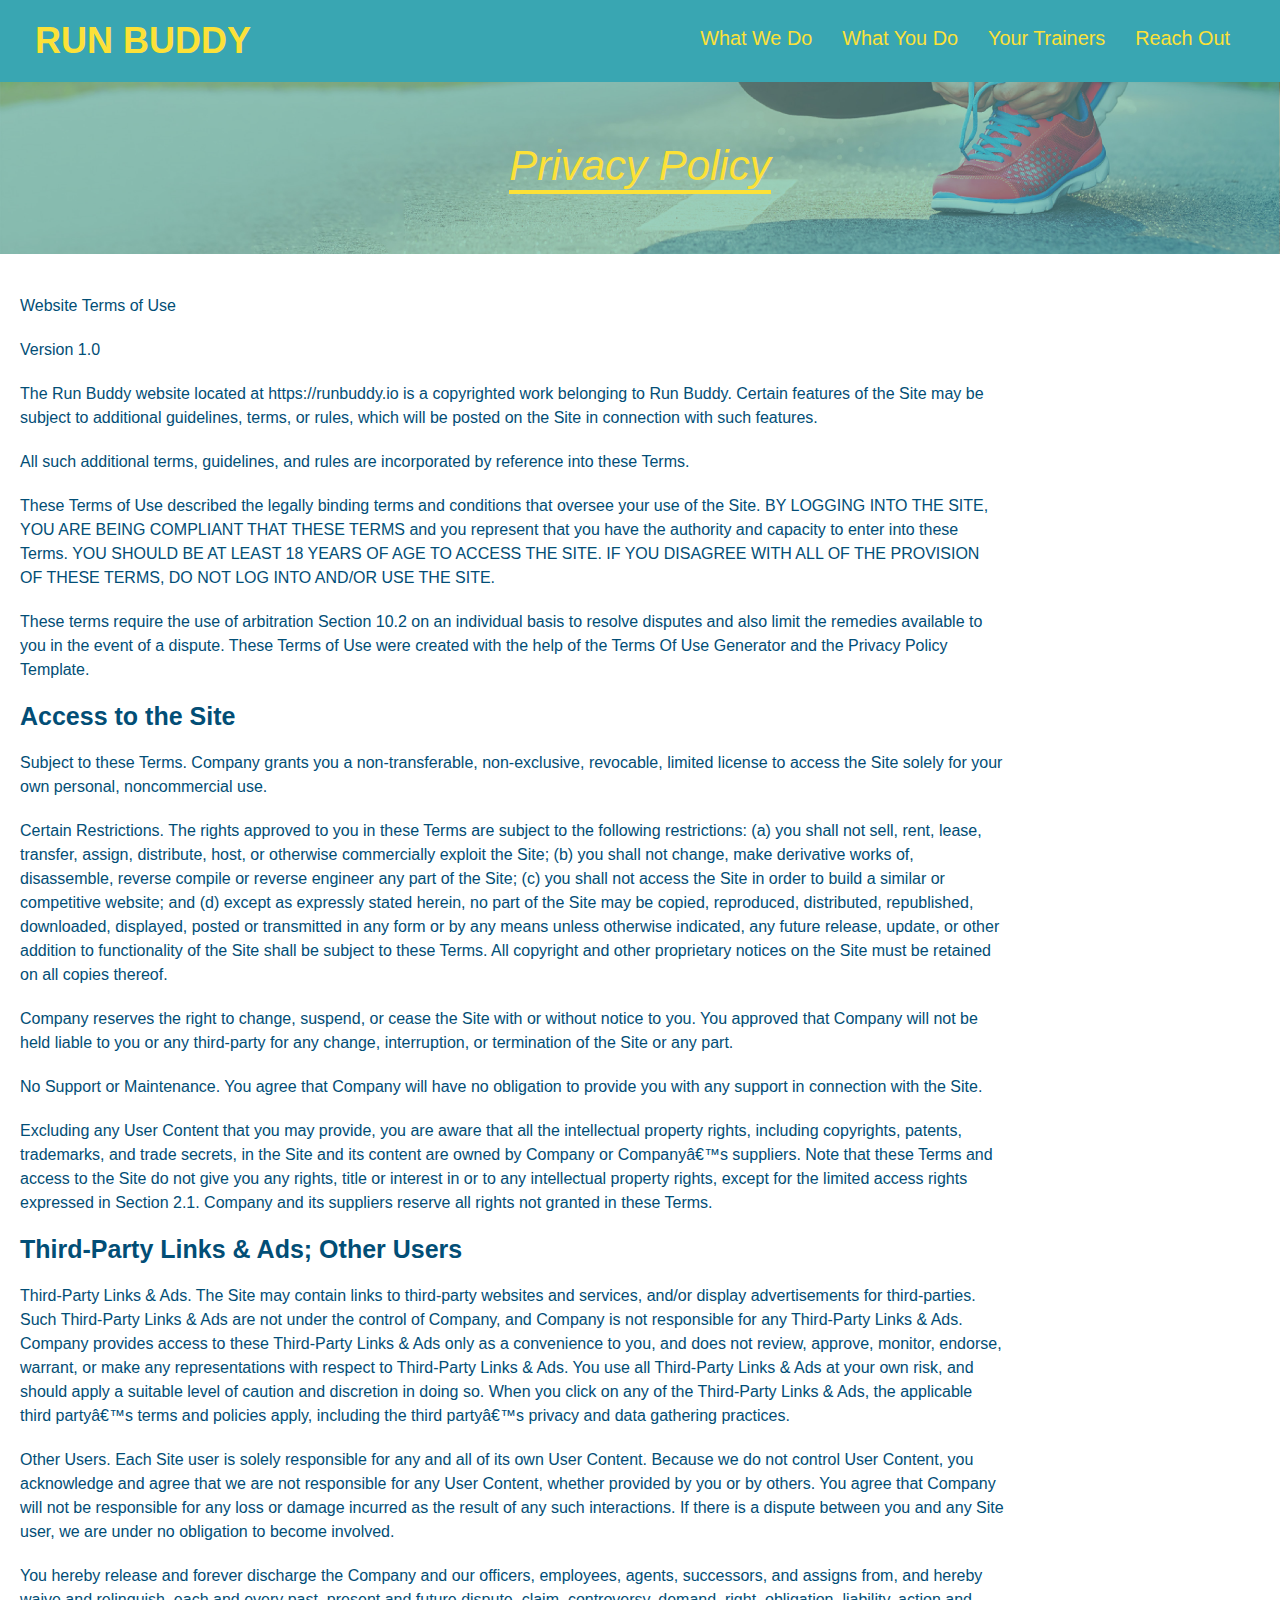
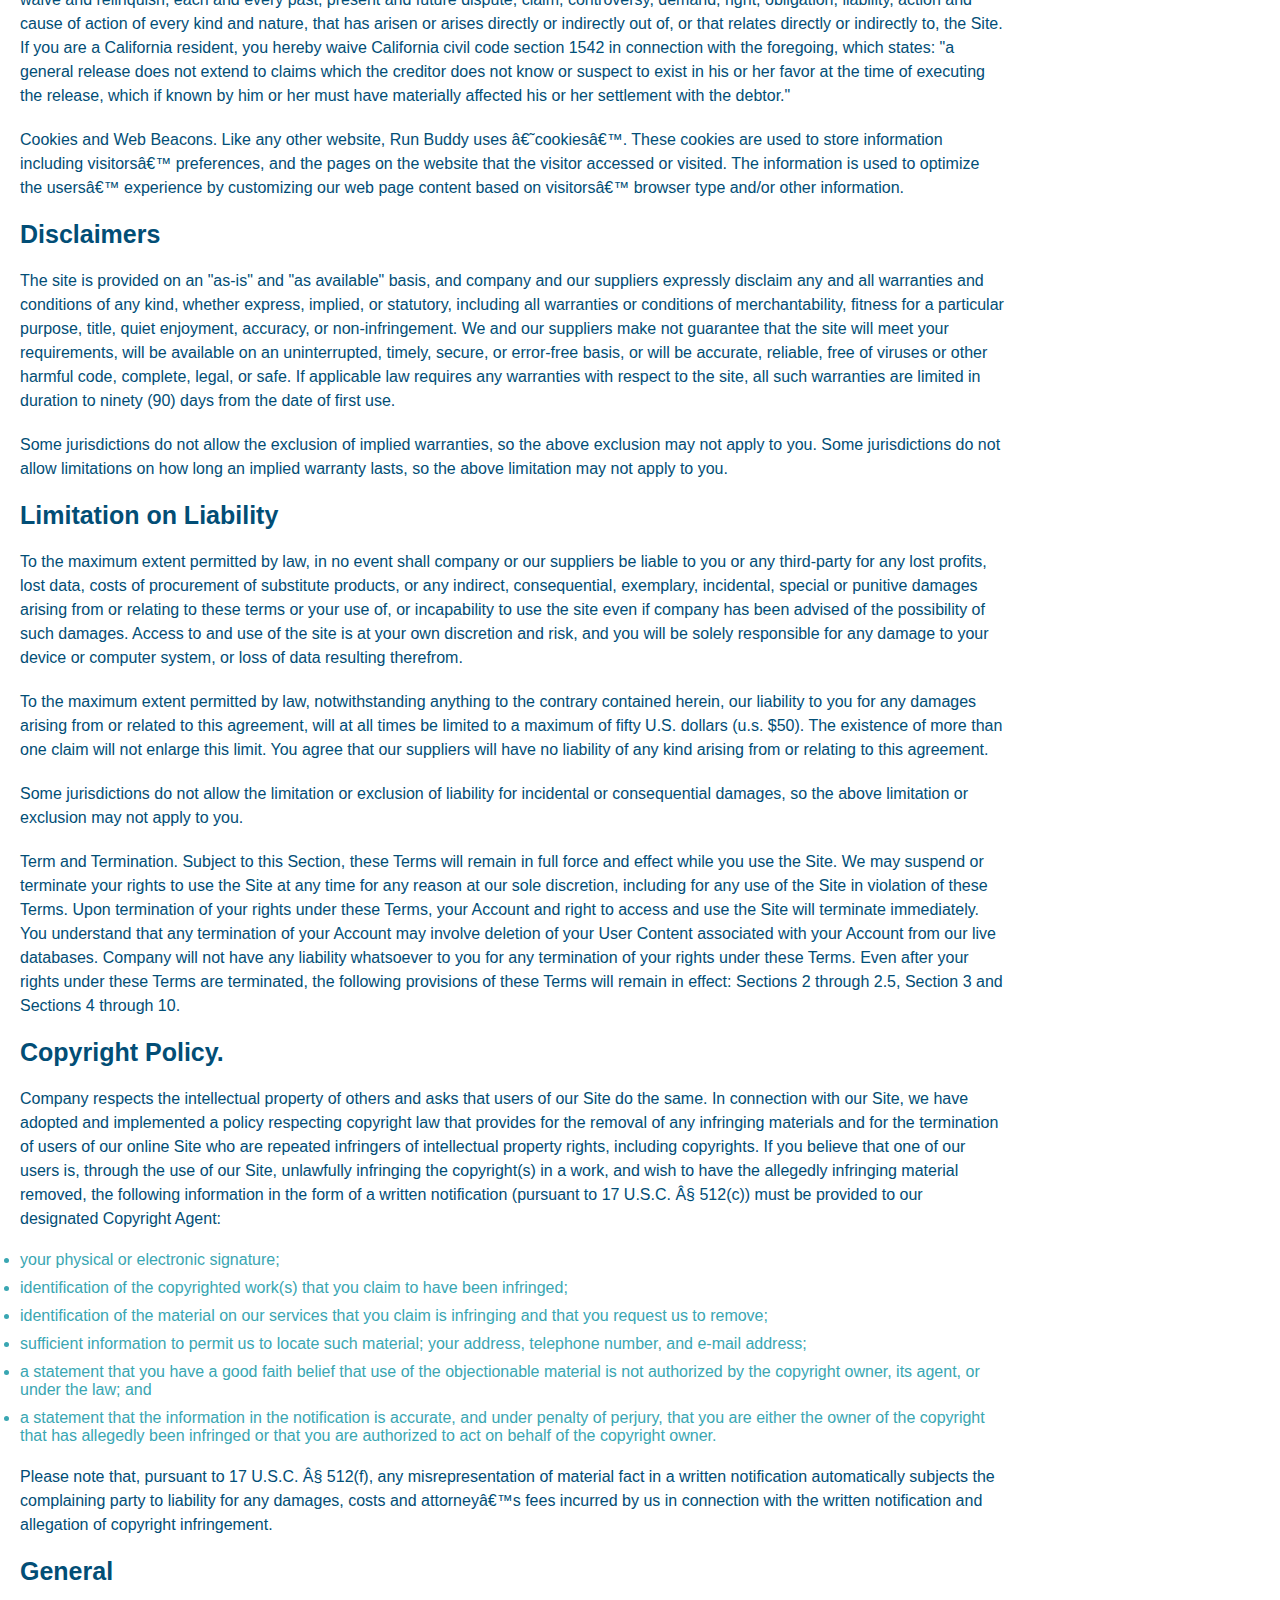
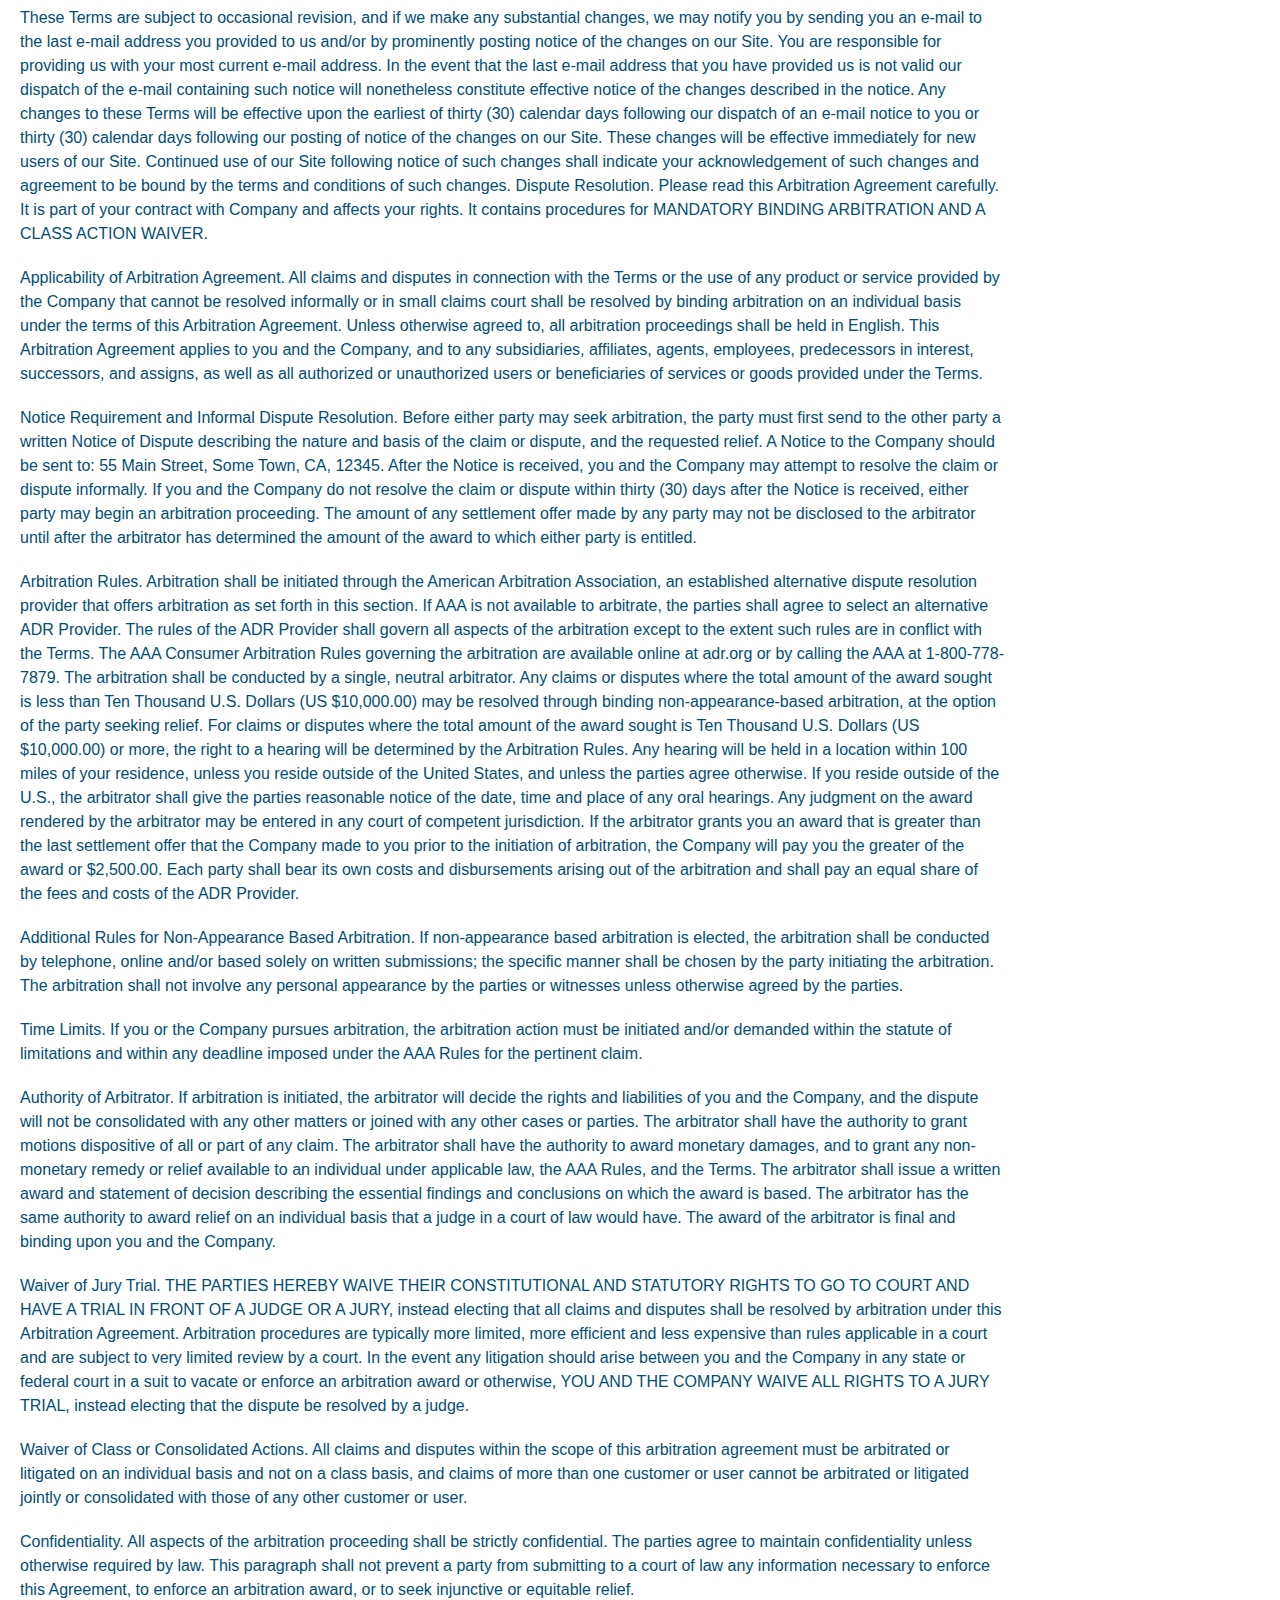
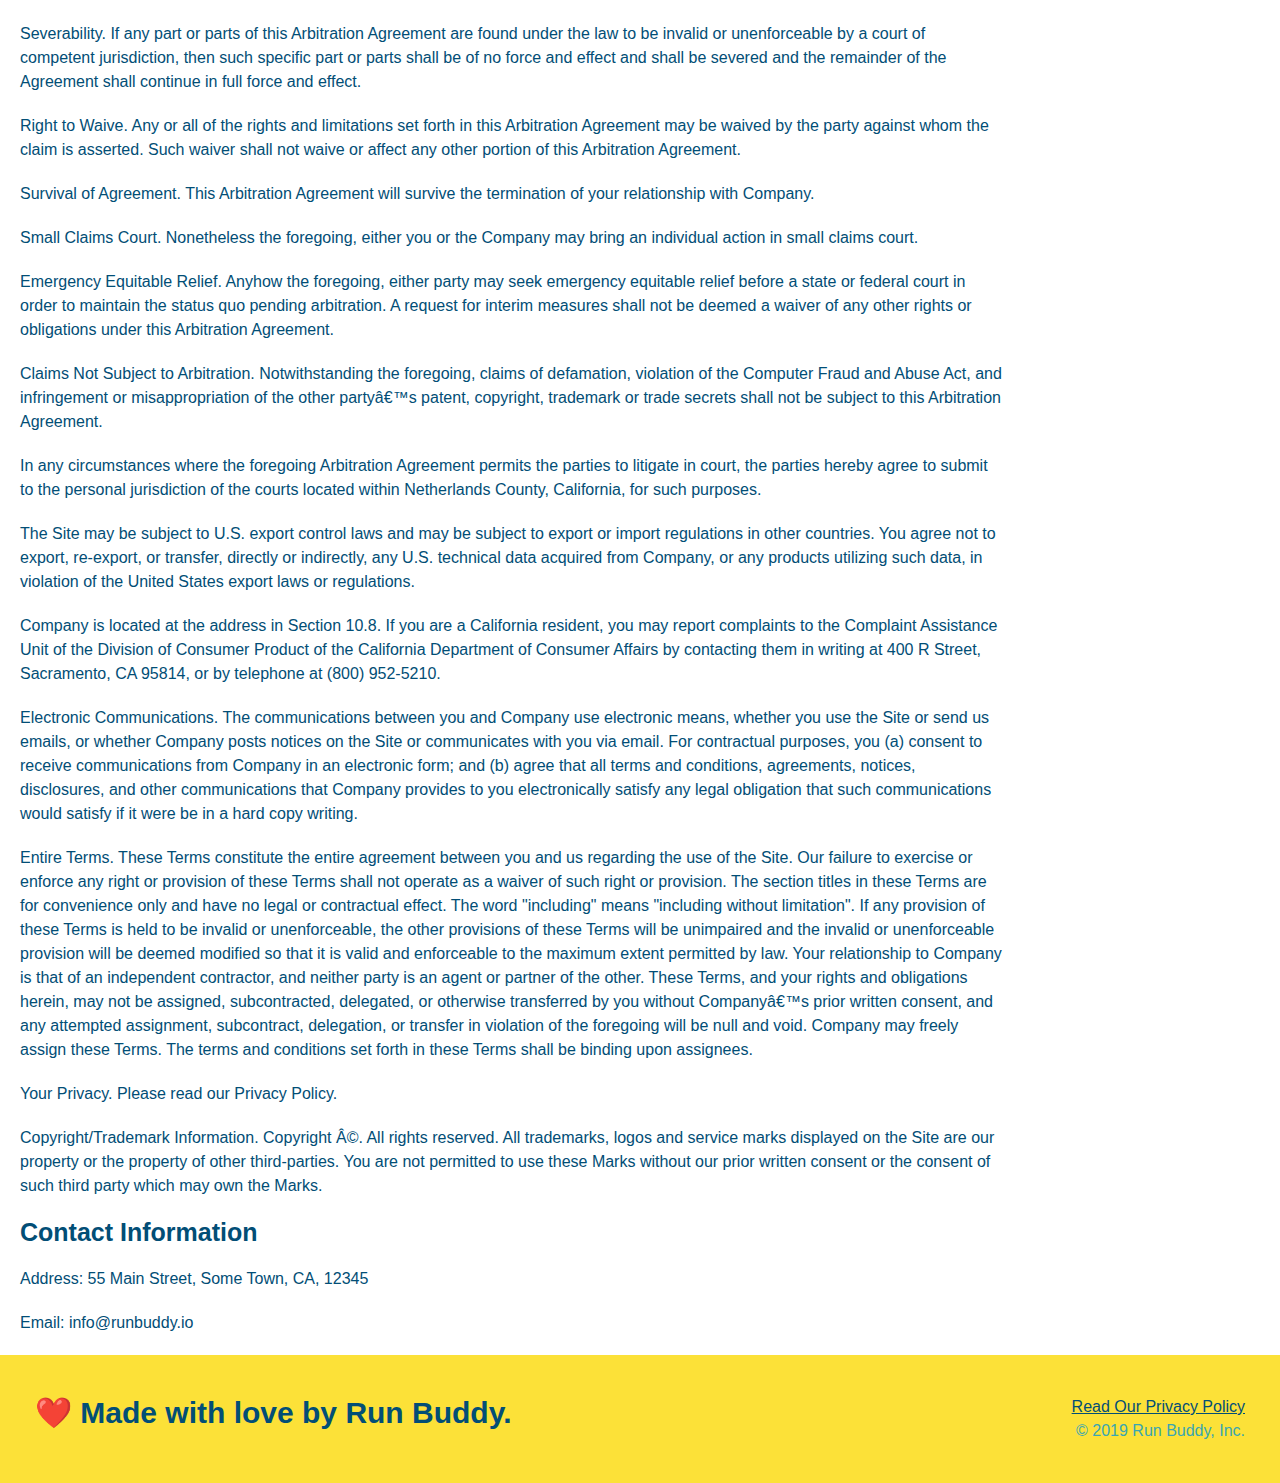
==== commit d1a09e49: "starting mediaqueries" ====
--- a/privacy-policy.html
+++ b/privacy-policy.html
@@ -1,6 +1,7 @@
 <!DOCTYPE html>
 <html lang="en">
     <head>
+      <meta name="viewport" content="width=device=width, initial-scale=1.0"/>
         <meta charset="UTF-8"/>
         <title>Privacy Policy - Run Buddy</title>
     </head>
--- a/assets/css/style.css
+++ b/assets/css/style.css
@@ -16,43 +16,49 @@
 header{
     padding: 20px 35px;
     background-color: #39a6b2;
+    display: flex;
+    justify-content: space-between;
+    flex-wrap: wrap;
 }
 header h1{
     font-weight: bold;
     font-size: 36px;
     color: #fce138;
     margin: 0;
-    display: inline;
 }
 header a{
     color: #fce138;
     text-decoration: none;
 }
 header nav{
-    float: right;
     margin: 7px 0;
 }
-header nav ul li{
-    display: inline;
+header nav ul{
+    display: flex;
+    flex-wrap: wrap;
+    justify-content: space-between;
+    align-items: center;
+    list-style: none;
 }
 header nav ul li a{
-    margin: 0 30px;
+    padding: 10px 15px;
     font-weight: lighter;
-    font-size: 22px;
+    font-size: 1.55vw;
 }
 footer{
     background: #fce138;
     width: 100%;
     padding: 40px 35px;
+    display: flex;
+    justify-content: space-between;
+    flex-wrap: wrap;
 }
 footer h2{
-    display: inline;
     color: #024e76;
     font-size: 30px;
     margin: 0;
 }
 footer div{
-    float: right;
     line-height: 1.5;
     text-align: right;
 }
@@ -62,23 +68,35 @@
 section {
     padding: 60px;
 }
-
-.hero { 
-    background-image: url("../Images/hero-bg.jpg");
-    height: 600px;
+.hero{
+    background-image: url("../Images/her-bg.jpg");
     background-size: cover;
     background-position: center;
-    position: relative;
+    display: flex;
+    justify-content: center;
+    flex-wrap: wrap;
+    align-items: flex-start;
+}
+.hero-cta {
+    width: 35%;
+    text-align: right;
+    margin: 3.5%;
+    color: #fff;
+    font-size: 18px;
+    line-height: 1.2;
+}
+.hero-cta h2{
+    font-style: italic;
+    font-size: 55px;
+    color: #fce138;
 }
 .hero-form{
     background-color: #fce138;
     color: #024e76;
     padding: 20px;
-    width: 500px;
     border: solid 3px #024e76;
-    position: absolute;
-    bottom: 120px;
-    right: 140px;
+    width: 40%;
+    margin: 3.5%;
 }
 .hero-form h3 {
     margin: 0;
@@ -106,9 +124,7 @@
     padding: 10px 20px;
     font-size: 16px;
 }
-.intro {
-    text-align: center;
-}
+
 .intro h2{
   
 }
@@ -118,21 +134,22 @@
     width: 80%;
     font-size: 20px;
     margin: 0 auto;
+    text-align: center;
 }
 .steps {
+    background: #fce138;
+}
+.steps h2 {
+
+}
+.section-title{
+    font-size: 48px;
+    color: #024e76;
+    border-bottom: 3px solid;
+    padding-bottom: 20px;
     text-align: center;
-    background: #fce138;
-}
-.steps h2 {
-
-}
-.section-title{
-    font-size: 55px;
-    color: #024e76;
-    margin-bottom: 35px;
-    padding: 0 100px 20px 100px;
-    display: inline-block;
-    border-bottom: 3px solid;
+    margin: 0 auto 35px auto;
+    width: 50%
 }
 .primary-border{
     border-color: #fce138;
@@ -140,43 +157,66 @@
 .secondary-border{
     border-color: #39a6b2;
 }
-.steps div{
-    margin-bottom: 80px;
-}
-.steps img{
-    width: 15%;
-    margin: 10px 0;
-}
-.steps h3{
+
+.step h3{
     color: #024e76;
     font-size: 46px;
-    margin-top: 10px;
-}
-.steps p {
+    flex: 1 30%;
+}
+.step-text p {
     color: #39a6b2;
-    font-size: 23px;
-}
-.steps span{
-    font-size: 38px;
+    font-size: 18px;
+}
+.step-text h4 {
+    font-size: 26px;
+    line-height: 1.5;
+    color: #024e76;
+}
+.step {
+    margin: 50px auto;
+    padding-bottom: 50px;
+    width: 80%;
+    border-bottom: 1px solid #39a6b2;
+    display: flex;
+    flex-wrap: wrap;
+    align-items: center;
+    justify-content: space-between;
+}
+.step-info{
+    flex: 2 70%;
+    display: flex;
+    flex-wrap: wrap;
+    align-items: center;
+}
+.step-img {
+    flex: 1 12%;
+    margin-right: 20px;
+}
+.step-text {
+    flex: 12;
+}
+.step img img{
+    max-width: 100%;
 }
 .trainers {
-    text-align: center;
+    width: 100%;
+    margin: 0 auto;
+    display: flex;
+    flex-wrap: wrap;
+    justify-content: space-around;
 }
 .trainer {
-    width: 900px;
-    margin: 0 auto 30px auto;
+    margin: 20px;
     background: #024e76;
     color: #fce138;
-    overflow: auto;
+    flex: 1;
 }
 .trainer img{
-    width: 35%;
-    float: left;
+    width: 100%;
 }
 .trainer-bio{
-    padding: 35px;
-    float: left;
-    width: 65%;
+    padding: 25px;
+    line-height: 1.3;
 }
 .text-left {
     text-align: left;
@@ -185,17 +225,15 @@
     text-align: right;
 }
 .trainer-bio h3{
-    font-size: 32px;
-    margin-bottom: 8px;
+    font-size: 28px;
 }
 .trainer-bio h4 {
     font-weight: lighter;
-    font-size: 26px;
-    margin-bottom: 25px;
+    font-size: 22px;
+    margin-bottom: 15px;
 }
 .trainer-bio p {
     font-size: 17px;
-    line-height: 1.3;
 }
 .section-title{
     font-size: 55px;
@@ -206,23 +244,26 @@
     color: #024e76;
 }
 .contact{
-    text-align: center;
     background: #024e76;
 }
 .contact h2{
     color: #fce138;
 }
 .contact-info iframe {
-    width: 400px;
     height: 400px;
+
 }
 .contact-info div{
-    width: 410px;
-    display: inline-block;
-    vertical-align: top;
-    text-align: left;
-    margin: 30px 0 0 60px;
     color: white;
+}
+.contact-info{
+    display: flex;
+    justify-content: space-between;
+    flex-wrap: wrap;
+}
+.contact-info > *{
+    flex: 1;
+    margin: 15px;
 }
 .contact-info h3 {
     color: #fce138;
@@ -231,8 +272,27 @@
 .contact-info p, .contact-info address {
     margin: 20px 0;
     line-height: 1.5;
-    font-size: 20px;
+    font-size: 16px;
     font-style: normal;
+}
+.contact-form input, .contact-form textarea{
+    border: 1px solid #024e76;
+    display: block;
+    padding: 7px 15px;
+    font-size: 16px;
+    color: #024e76;
+    width: 100%;
+    margin-bottom: 15px;
+    margin-top: 5px;
+}
+.contact-form button{
+    width: 100%;
+    border: none;
+    background: #fce138;
+    color: #024e76;
+    text-align: center;
+    padding: 15px 0;
+    font-size: 16px;
 }
 .contact-info a {
     color: #fce138;
@@ -245,4 +305,19 @@
     font-weight: normal;
     font-size: 42px;
     font-style: italic;
+}
+.flex-row {
+    display: flex;
+}
+
+@media screen and (max-width: 980px){
+   
+}
+
+@media screen and (max-width: 768px){
+    
+}
+
+@media screen and (max-width: 575px){
+   
 }